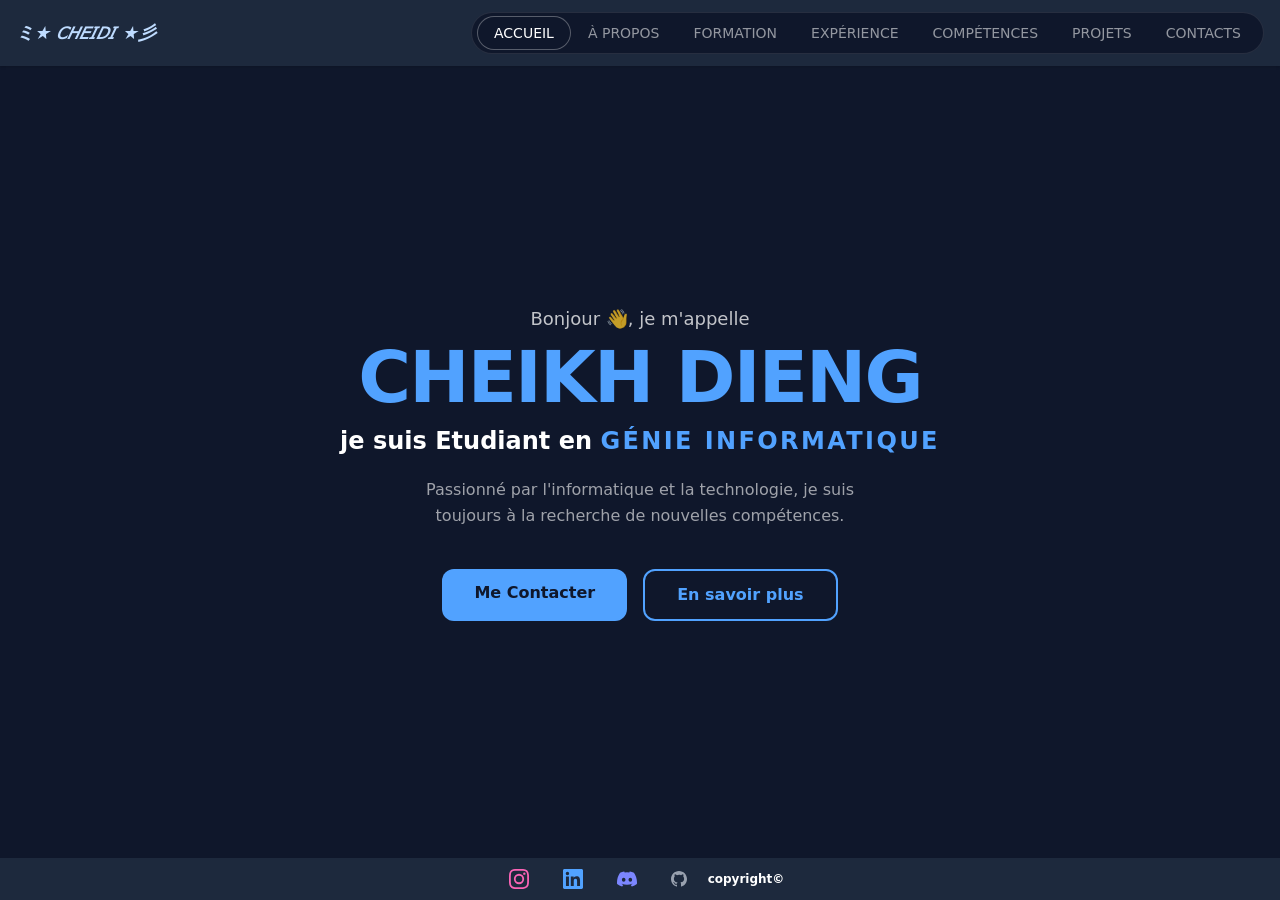
==== INDEX.HTML @ a144a3f9 "premier commit" ====
<!DOCTYPE html>
<html lang="fr">
<head>
    <meta charset="UTF-8">
    <meta name="viewport" content="width=device-width, initial-scale=1.0">
    <link href="./output.css" rel="stylesheet">
    <title>Portfolio de Cheikh</title>
</head>
<body class="bg-slate-900 min-h-screen flex flex-col">

    <!-- NAVBAR -->
    <div class="bg-slate-800 shadow flex items-center justify-between px-4 py-3 flex-wrap gap-3">
       <a c href="INDEX.HTML" class="italic font-semibold text-lg text-blue-200">ミ★ 𝘊𝘏𝘌𝘐𝘋𝘐 ★彡</a>

        <!-- Nav desktop -->
        <nav class="hidden md:flex items-center bg-slate-900 border border-white/10 rounded-full px-1.5 py-1 gap-0.5 flex-wrap">
            <a href="INDEX.HTML"         class="px-4 py-1.5 rounded-full text-sm font-medium text-white ring-1 ring-white/30 hover:bg-white/10 transition-all duration-200">ACCUEIL</a>
            <a href="./APROPOS.HTML"     class="px-4 py-1.5 rounded-full text-sm font-medium text-white/55 hover:bg-white/15 hover:text-white transition-all duration-200">À PROPOS</a>
            <a href="./PARCOUR.HTML"     class="px-4 py-1.5 rounded-full text-sm font-medium text-white/55 hover:bg-white/15 hover:text-white transition-all duration-200">FORMATION</a>
            <a href="./EXPERIENCE.HTML"  class="px-4 py-1.5 rounded-full text-sm font-medium text-white/55 hover:bg-white/15 hover:text-white transition-all duration-200">EXPÉRIENCE</a>
            <a href="./COMPETENCES.HTML" class="px-4 py-1.5 rounded-full text-sm font-medium text-white/55 hover:bg-white/15 hover:text-white transition-all duration-200">COMPÉTENCES</a>
            <a href="./PROJET.HTML"      class="px-4 py-1.5 rounded-full text-sm font-medium text-white/55 hover:bg-white/15 hover:text-white transition-all duration-200">PROJETS</a>
            <a href="./CONTACTS.HTML"    class="px-4 py-1.5 rounded-full text-sm font-medium text-white/55 hover:bg-white/15 hover:text-white transition-all duration-200">CONTACTS</a>
        </nav>

        <!-- Nav mobile : liens simples en colonne -->
        <nav class="flex md:hidden w-full flex-wrap gap-2 pt-1">
            <a href="INDEX.HTML"         class="px-3 py-1 rounded-full text-xs font-medium text-white bg-white/10 transition-all duration-200">ACCUEIL</a>
            <a href="./APROPOS.HTML"     class="px-3 py-1 rounded-full text-xs font-medium text-white/60 hover:text-white hover:bg-white/10 transition-all duration-200">À PROPOS</a>
            <a href="./PARCOUR.HTML"     class="px-3 py-1 rounded-full text-xs font-medium text-white/60 hover:text-white hover:bg-white/10 transition-all duration-200">FORMATION</a>
            <a href="./EXPERIENCE.HTML"  class="px-3 py-1 rounded-full text-xs font-medium text-white/60 hover:text-white hover:bg-white/10 transition-all duration-200">EXPÉRIENCE</a>
            <a href="./COMPETENCES.HTML" class="px-3 py-1 rounded-full text-xs font-medium text-white/60 hover:text-white hover:bg-white/10 transition-all duration-200">COMPÉTENCES</a>
            <a href="./PROJET.HTML"      class="px-3 py-1 rounded-full text-xs font-medium text-white/60 hover:text-white hover:bg-white/10 transition-all duration-200">PROJETS</a>
            <a href="./CONTACTS.HTML"    class="px-3 py-1 rounded-full text-xs font-medium text-white/60 hover:text-white hover:bg-white/10 transition-all duration-200">CONTACTS</a>
        </nav>
    </div>

    <!-- HERO -->
    <main class="flex-1 flex flex-col items-center justify-center text-center px-4 pb-20 pt-10">

        <p class="text-white/75 text-base md:text-lg mb-2">Bonjour 👋, je m'appelle</p>

        <h1 class="text-5xl sm:text-6xl md:text-7xl font-black tracking-tight leading-none mb-3">
            <span class="text-blue-400">CHEIKH DIENG</span>
        </h1>

        <h2 class="text-lg sm:text-xl md:text-2xl font-bold text-white mb-5">
            je suis Etudiant en <span class="text-blue-400 font-extrabold uppercase tracking-widest">Génie Informatique</span>
        </h2>

        <p class="text-white/60 text-sm sm:text-base leading-relaxed max-w-xs sm:max-w-md mb-10">
            Passionné par l'informatique et la technologie, je suis toujours à la recherche de nouvelles compétences.
        </p>

        <div class="flex flex-col sm:flex-row gap-3 sm:gap-4 w-full sm:w-auto">
            <a href="./CONTACTS.HTML" class="px-8 py-3 rounded-xl bg-blue-400 text-slate-900 font-semibold text-base hover:bg-blue-300 transition-colors duration-200 text-center">
                Me Contacter
            </a>
            <a href="./APROPOS.HTML" class="px-8 py-3 rounded-xl border-2 border-blue-400 text-blue-400 font-semibold text-base hover:bg-blue-400/10 transition-colors duration-200 text-center">
                En savoir plus
            </a>
        </div>

    </main>

    <!-- FOOTER -->
<footer class="bg-slate-800 flex flex-col items-center justify-center fixed bottom-0 w-full py-1 gap-1">

    <!-- Réseaux sociaux -->
    <div class="flex items-center gap-2">

        <!-- Instagram -->
        <a href="https://www.instagram.com/dieng_cheikh17/" target="_blank"
            class="flex items-center gap-2 hover:bg-pink-600/20 border border-transparent hover:border-pink-500/30 rounded-xl px-3 py-1.5 transition-all duration-200 group">
            <svg class="w-5 h-5 text-pink-400" fill="currentColor" viewBox="0 0 24 24">
                <path d="M12 2.163c3.204 0 3.584.012 4.85.07 3.252.148 4.771 1.691 4.919 4.919.058 1.265.069 1.645.069 4.849 0 3.205-.012 3.584-.069 4.849-.149 3.225-1.664 4.771-4.919 4.919-1.266.058-1.644.07-4.85.07-3.204 0-3.584-.012-4.849-.07-3.26-.149-4.771-1.699-4.919-4.92-.058-1.265-.07-1.644-.07-4.849 0-3.204.013-3.583.07-4.849.149-3.227 1.664-4.771 4.919-4.919 1.266-.057 1.645-.069 4.849-.069zM12 0C8.741 0 8.333.014 7.053.072 2.695.272.273 2.69.073 7.052.014 8.333 0 8.741 0 12c0 3.259.014 3.668.072 4.948.2 4.358 2.618 6.78 6.98 6.98C8.333 23.986 8.741 24 12 24c3.259 0 3.668-.014 4.948-.072 4.354-.2 6.782-2.618 6.979-6.98.059-1.28.073-1.689.073-4.948 0-3.259-.014-3.667-.072-4.947-.196-4.354-2.617-6.78-6.979-6.98C15.668.014 15.259 0 12 0zm0 5.838a6.162 6.162 0 100 12.324 6.162 6.162 0 000-12.324zM12 16a4 4 0 110-8 4 4 0 010 8zm6.406-11.845a1.44 1.44 0 100 2.881 1.44 1.44 0 000-2.881z"/>
            </svg>
            
        </a>

        <!-- LinkedIn -->
        <a href="https://www.linkedin.com/in/cheikh-dieng-46b4a1329/" target="_blank"
            class="flex items-center gap-2 hover:bg-blue-600/20 border border-transparent hover:border-blue-500/30 rounded-xl px-3 py-1.5 transition-all duration-200 group">
            <svg class="w-5 h-5 text-blue-400" fill="currentColor" viewBox="0 0 24 24">
                <path d="M20.447 20.452h-3.554v-5.569c0-1.328-.027-3.037-1.852-3.037-1.853 0-2.136 1.445-2.136 2.939v5.667H9.351V9h3.414v1.561h.046c.477-.9 1.637-1.85 3.37-1.85 3.601 0 4.267 2.37 4.267 5.455v6.286zM5.337 7.433a2.062 2.062 0 01-2.063-2.065 2.064 2.064 0 112.063 2.065zm1.782 13.019H3.555V9h3.564v11.452zM22.225 0H1.771C.792 0 0 .774 0 1.729v20.542C0 23.227.792 24 1.771 24h20.451C23.2 24 24 23.227 24 22.271V1.729C24 .774 23.2 0 22.222 0h.003z"/>
            </svg>
            
        </a>

        <!-- Discord -->
        <a href="https://discord.com/users/1020782266085027913" target="_blank"
            class="flex items-center gap-2 hover:bg-indigo-600/20 border border-transparent hover:border-indigo-500/30 rounded-xl px-3 py-1.5 transition-all duration-200 group">
            <svg class="w-5 h-5 text-indigo-400" fill="currentColor" viewBox="0 0 24 24">
                <path d="M20.317 4.37a19.791 19.791 0 00-4.885-1.515.074.074 0 00-.079.037c-.21.375-.444.864-.608 1.25a18.27 18.27 0 00-5.487 0 12.64 12.64 0 00-.617-1.25.077.077 0 00-.079-.037A19.736 19.736 0 003.677 4.37a.07.07 0 00-.032.027C.533 9.046-.32 13.58.099 18.057a.082.082 0 00.031.057 19.9 19.9 0 005.993 3.03.078.078 0 00.084-.028 14.09 14.09 0 001.226-1.994.076.076 0 00-.041-.106 13.107 13.107 0 01-1.872-.892.077.077 0 01-.008-.128 10.2 10.2 0 00.372-.292.074.074 0 01.077-.01c3.928 1.793 8.18 1.793 12.062 0a.074.074 0 01.078.01c.12.098.246.198.373.292a.077.077 0 01-.006.127 12.299 12.299 0 01-1.873.892.077.077 0 00-.041.107c.36.698.772 1.362 1.225 1.993a.076.076 0 00.084.028 19.839 19.839 0 006.002-3.03.077.077 0 00.032-.054c.5-5.177-.838-9.674-3.549-13.66a.061.061 0 00-.031-.03zM8.02 15.33c-1.183 0-2.157-1.085-2.157-2.419 0-1.333.956-2.419 2.157-2.419 1.21 0 2.176 1.096 2.157 2.42 0 1.333-.956 2.418-2.157 2.418zm7.975 0c-1.183 0-2.157-1.085-2.157-2.419 0-1.333.955-2.419 2.157-2.419 1.21 0 2.176 1.096 2.157 2.42 0 1.333-.946 2.418-2.157 2.418z"/>
            </svg>
           
        </a>
      
        <a href="https://github.com/CHEIDI1" target="_blank"
           class="flex items-center gap-2 hover:bg-gray-600/20 border border-transparent hover:border-gray-500/30 rounded-xl px-3 py-1.5 transition-all duration-200 group">
        <svg class="w-4 h-4 text-gray-400 shrink-0" fill="currentColor" viewBox="0 0 24 24">
        <path d="M12 0C5.374 0 0 5.373 0 12c0 5.302 3.438 9.8 8.207 11.387.599.111.793-.261.793-.577v-2.234c-3.338.726-4.033-1.416-4.033-1.416-.546-1.387-1.333-1.756-1.333-1.756-1.089-.745.083-.729.083-.729 1.205.084 1.839 1.237 1.839 1.237 1.07 1.834 2.807 1.304 3.492.997.107-.775.418-1.305.762-1.604-2.665-.305-5.467-1.334-5.467-5.931 0-1.311.469-2.381 1.236-3.221-.124-.303-.535-1.524.117-3.176 0 0 1.008-.322 3.301 1.23A11.509 11.509 0 0112 5.803c1.02.005 2.047.138 3.006.404 2.291-1.552 3.297-1.23 3.297-1.23.653 1.653.242 2.874.118 3.176.77.84 1.235 1.911 1.235 3.221 0 4.609-2.807 5.624-5.479 5.921.43.372.823 1.102.823 2.222v3.293c0 .319.192.694.801.576C20.566 21.797 24 17.3 24 12c0-6.627-5.373-12-12-12z"/>
        </svg>
       </a>
    <span class="text-xs font-semibold text-white">copyright©</span>
 </div>
</footer>
</body>
</html>
---- output.css ----
/*! tailwindcss v4.2.1 | MIT License | https://tailwindcss.com */
@layer properties;
@layer theme, base, components, utilities;
@layer theme {
  :root, :host {
    --font-sans: ui-sans-serif, system-ui, sans-serif, "Apple Color Emoji",
      "Segoe UI Emoji", "Segoe UI Symbol", "Noto Color Emoji";
    --font-mono: ui-monospace, SFMono-Regular, Menlo, Monaco, Consolas, "Liberation Mono",
      "Courier New", monospace;
    --color-emerald-300: oklch(84.5% 0.143 164.978);
    --color-emerald-400: oklch(76.5% 0.177 163.223);
    --color-blue-200: oklch(88.2% 0.059 254.128);
    --color-blue-300: oklch(80.9% 0.105 251.813);
    --color-blue-400: oklch(70.7% 0.165 254.624);
    --color-blue-500: oklch(62.3% 0.214 259.815);
    --color-blue-600: oklch(54.6% 0.245 262.881);
    --color-indigo-400: oklch(67.3% 0.182 276.935);
    --color-indigo-500: oklch(58.5% 0.233 277.117);
    --color-indigo-600: oklch(51.1% 0.262 276.966);
    --color-pink-400: oklch(71.8% 0.202 349.761);
    --color-pink-500: oklch(65.6% 0.241 354.308);
    --color-pink-600: oklch(59.2% 0.249 0.584);
    --color-slate-800: oklch(27.9% 0.041 260.031);
    --color-slate-900: oklch(20.8% 0.042 265.755);
    --color-gray-400: oklch(70.7% 0.022 261.325);
    --color-gray-500: oklch(55.1% 0.027 264.364);
    --color-gray-600: oklch(44.6% 0.03 256.802);
    --color-white: #fff;
    --spacing: 0.25rem;
    --container-xs: 20rem;
    --container-md: 28rem;
    --container-5xl: 64rem;
    --text-xs: 0.75rem;
    --text-xs--line-height: calc(1 / 0.75);
    --text-sm: 0.875rem;
    --text-sm--line-height: calc(1.25 / 0.875);
    --text-base: 1rem;
    --text-base--line-height: calc(1.5 / 1);
    --text-lg: 1.125rem;
    --text-lg--line-height: calc(1.75 / 1.125);
    --text-xl: 1.25rem;
    --text-xl--line-height: calc(1.75 / 1.25);
    --text-2xl: 1.5rem;
    --text-2xl--line-height: calc(2 / 1.5);
    --text-3xl: 1.875rem;
    --text-3xl--line-height: calc(2.25 / 1.875);
    --text-4xl: 2.25rem;
    --text-4xl--line-height: calc(2.5 / 2.25);
    --text-5xl: 3rem;
    --text-5xl--line-height: 1;
    --text-6xl: 3.75rem;
    --text-6xl--line-height: 1;
    --text-7xl: 4.5rem;
    --text-7xl--line-height: 1;
    --font-weight-medium: 500;
    --font-weight-semibold: 600;
    --font-weight-bold: 700;
    --font-weight-extrabold: 800;
    --font-weight-black: 900;
    --tracking-tight: -0.025em;
    --tracking-widest: 0.1em;
    --leading-relaxed: 1.625;
    --radius-xl: 0.75rem;
    --radius-2xl: 1rem;
    --default-transition-duration: 150ms;
    --default-transition-timing-function: cubic-bezier(0.4, 0, 0.2, 1);
    --default-font-family: var(--font-sans);
    --default-mono-font-family: var(--font-mono);
  }
}
@layer base {
  *, ::after, ::before, ::backdrop, ::file-selector-button {
    box-sizing: border-box;
    margin: 0;
    padding: 0;
    border: 0 solid;
  }
  html, :host {
    line-height: 1.5;
    -webkit-text-size-adjust: 100%;
    tab-size: 4;
    font-family: var(--default-font-family, ui-sans-serif, system-ui, sans-serif, "Apple Color Emoji", "Segoe UI Emoji", "Segoe UI Symbol", "Noto Color Emoji");
    font-feature-settings: var(--default-font-feature-settings, normal);
    font-variation-settings: var(--default-font-variation-settings, normal);
    -webkit-tap-highlight-color: transparent;
  }
  hr {
    height: 0;
    color: inherit;
    border-top-width: 1px;
  }
  abbr:where([title]) {
    -webkit-text-decoration: underline dotted;
    text-decoration: underline dotted;
  }
  h1, h2, h3, h4, h5, h6 {
    font-size: inherit;
    font-weight: inherit;
  }
  a {
    color: inherit;
    -webkit-text-decoration: inherit;
    text-decoration: inherit;
  }
  b, strong {
    font-weight: bolder;
  }
  code, kbd, samp, pre {
    font-family: var(--default-mono-font-family, ui-monospace, SFMono-Regular, Menlo, Monaco, Consolas, "Liberation Mono", "Courier New", monospace);
    font-feature-settings: var(--default-mono-font-feature-settings, normal);
    font-variation-settings: var(--default-mono-font-variation-settings, normal);
    font-size: 1em;
  }
  small {
    font-size: 80%;
  }
  sub, sup {
    font-size: 75%;
    line-height: 0;
    position: relative;
    vertical-align: baseline;
  }
  sub {
    bottom: -0.25em;
  }
  sup {
    top: -0.5em;
  }
  table {
    text-indent: 0;
    border-color: inherit;
    border-collapse: collapse;
  }
  :-moz-focusring {
    outline: auto;
  }
  progress {
    vertical-align: baseline;
  }
  summary {
    display: list-item;
  }
  ol, ul, menu {
    list-style: none;
  }
  img, svg, video, canvas, audio, iframe, embed, object {
    display: block;
    vertical-align: middle;
  }
  img, video {
    max-width: 100%;
    height: auto;
  }
  button, input, select, optgroup, textarea, ::file-selector-button {
    font: inherit;
    font-feature-settings: inherit;
    font-variation-settings: inherit;
    letter-spacing: inherit;
    color: inherit;
    border-radius: 0;
    background-color: transparent;
    opacity: 1;
  }
  :where(select:is([multiple], [size])) optgroup {
    font-weight: bolder;
  }
  :where(select:is([multiple], [size])) optgroup option {
    padding-inline-start: 20px;
  }
  ::file-selector-button {
    margin-inline-end: 4px;
  }
  ::placeholder {
    opacity: 1;
  }
  @supports (not (-webkit-appearance: -apple-pay-button))  or (contain-intrinsic-size: 1px) {
    ::placeholder {
      color: currentcolor;
      @supports (color: color-mix(in lab, red, red)) {
        color: color-mix(in oklab, currentcolor 50%, transparent);
      }
    }
  }
  textarea {
    resize: vertical;
  }
  ::-webkit-search-decoration {
    -webkit-appearance: none;
  }
  ::-webkit-date-and-time-value {
    min-height: 1lh;
    text-align: inherit;
  }
  ::-webkit-datetime-edit {
    display: inline-flex;
  }
  ::-webkit-datetime-edit-fields-wrapper {
    padding: 0;
  }
  ::-webkit-datetime-edit, ::-webkit-datetime-edit-year-field, ::-webkit-datetime-edit-month-field, ::-webkit-datetime-edit-day-field, ::-webkit-datetime-edit-hour-field, ::-webkit-datetime-edit-minute-field, ::-webkit-datetime-edit-second-field, ::-webkit-datetime-edit-millisecond-field, ::-webkit-datetime-edit-meridiem-field {
    padding-block: 0;
  }
  ::-webkit-calendar-picker-indicator {
    line-height: 1;
  }
  :-moz-ui-invalid {
    box-shadow: none;
  }
  button, input:where([type="button"], [type="reset"], [type="submit"]), ::file-selector-button {
    appearance: button;
  }
  ::-webkit-inner-spin-button, ::-webkit-outer-spin-button {
    height: auto;
  }
  [hidden]:where(:not([hidden="until-found"])) {
    display: none !important;
  }
}
@layer utilities {
  .fixed {
    position: fixed;
  }
  .bottom-0 {
    bottom: calc(var(--spacing) * 0);
  }
  .mt-6 {
    margin-top: calc(var(--spacing) * 6);
  }
  .mb-0\.5 {
    margin-bottom: calc(var(--spacing) * 0.5);
  }
  .mb-1 {
    margin-bottom: calc(var(--spacing) * 1);
  }
  .mb-2 {
    margin-bottom: calc(var(--spacing) * 2);
  }
  .mb-3 {
    margin-bottom: calc(var(--spacing) * 3);
  }
  .mb-5 {
    margin-bottom: calc(var(--spacing) * 5);
  }
  .mb-10 {
    margin-bottom: calc(var(--spacing) * 10);
  }
  .ml-auto {
    margin-left: auto;
  }
  .block {
    display: block;
  }
  .flex {
    display: flex;
  }
  .grid {
    display: grid;
  }
  .hidden {
    display: none;
  }
  .h-4 {
    height: calc(var(--spacing) * 4);
  }
  .h-5 {
    height: calc(var(--spacing) * 5);
  }
  .min-h-screen {
    min-height: 100vh;
  }
  .w-4 {
    width: calc(var(--spacing) * 4);
  }
  .w-5 {
    width: calc(var(--spacing) * 5);
  }
  .w-full {
    width: 100%;
  }
  .max-w-5xl {
    max-width: var(--container-5xl);
  }
  .max-w-xs {
    max-width: var(--container-xs);
  }
  .min-w-0 {
    min-width: calc(var(--spacing) * 0);
  }
  .flex-1 {
    flex: 1;
  }
  .shrink-0 {
    flex-shrink: 0;
  }
  .resize-none {
    resize: none;
  }
  .grid-cols-1 {
    grid-template-columns: repeat(1, minmax(0, 1fr));
  }
  .flex-col {
    flex-direction: column;
  }
  .flex-wrap {
    flex-wrap: wrap;
  }
  .items-center {
    align-items: center;
  }
  .justify-between {
    justify-content: space-between;
  }
  .justify-center {
    justify-content: center;
  }
  .gap-0\.5 {
    gap: calc(var(--spacing) * 0.5);
  }
  .gap-1 {
    gap: calc(var(--spacing) * 1);
  }
  .gap-1\.5 {
    gap: calc(var(--spacing) * 1.5);
  }
  .gap-2 {
    gap: calc(var(--spacing) * 2);
  }
  .gap-3 {
    gap: calc(var(--spacing) * 3);
  }
  .gap-4 {
    gap: calc(var(--spacing) * 4);
  }
  .gap-5 {
    gap: calc(var(--spacing) * 5);
  }
  .gap-6 {
    gap: calc(var(--spacing) * 6);
  }
  .gap-8 {
    gap: calc(var(--spacing) * 8);
  }
  .truncate {
    overflow: hidden;
    text-overflow: ellipsis;
    white-space: nowrap;
  }
  .rounded-2xl {
    border-radius: var(--radius-2xl);
  }
  .rounded-full {
    border-radius: calc(infinity * 1px);
  }
  .rounded-xl {
    border-radius: var(--radius-xl);
  }
  .border {
    border-style: var(--tw-border-style);
    border-width: 1px;
  }
  .border-2 {
    border-style: var(--tw-border-style);
    border-width: 2px;
  }
  .border-blue-400 {
    border-color: var(--color-blue-400);
  }
  .border-transparent {
    border-color: transparent;
  }
  .border-white\/10 {
    border-color: color-mix(in srgb, #fff 10%, transparent);
    @supports (color: color-mix(in lab, red, red)) {
      border-color: color-mix(in oklab, var(--color-white) 10%, transparent);
    }
  }
  .bg-blue-400 {
    background-color: var(--color-blue-400);
  }
  .bg-slate-800 {
    background-color: var(--color-slate-800);
  }
  .bg-slate-900 {
    background-color: var(--color-slate-900);
  }
  .bg-white\/10 {
    background-color: color-mix(in srgb, #fff 10%, transparent);
    @supports (color: color-mix(in lab, red, red)) {
      background-color: color-mix(in oklab, var(--color-white) 10%, transparent);
    }
  }
  .p-5 {
    padding: calc(var(--spacing) * 5);
  }
  .p-6 {
    padding: calc(var(--spacing) * 6);
  }
  .px-1\.5 {
    padding-inline: calc(var(--spacing) * 1.5);
  }
  .px-2 {
    padding-inline: calc(var(--spacing) * 2);
  }
  .px-3 {
    padding-inline: calc(var(--spacing) * 3);
  }
  .px-4 {
    padding-inline: calc(var(--spacing) * 4);
  }
  .px-5 {
    padding-inline: calc(var(--spacing) * 5);
  }
  .px-8 {
    padding-inline: calc(var(--spacing) * 8);
  }
  .py-1 {
    padding-block: calc(var(--spacing) * 1);
  }
  .py-1\.5 {
    padding-block: calc(var(--spacing) * 1.5);
  }
  .py-3 {
    padding-block: calc(var(--spacing) * 3);
  }
  .py-4 {
    padding-block: calc(var(--spacing) * 4);
  }
  .py-10 {
    padding-block: calc(var(--spacing) * 10);
  }
  .pt-1 {
    padding-top: calc(var(--spacing) * 1);
  }
  .pt-10 {
    padding-top: calc(var(--spacing) * 10);
  }
  .pb-12 {
    padding-bottom: calc(var(--spacing) * 12);
  }
  .pb-20 {
    padding-bottom: calc(var(--spacing) * 20);
  }
  .text-center {
    text-align: center;
  }
  .text-2xl {
    font-size: var(--text-2xl);
    line-height: var(--tw-leading, var(--text-2xl--line-height));
  }
  .text-3xl {
    font-size: var(--text-3xl);
    line-height: var(--tw-leading, var(--text-3xl--line-height));
  }
  .text-5xl {
    font-size: var(--text-5xl);
    line-height: var(--tw-leading, var(--text-5xl--line-height));
  }
  .text-base {
    font-size: var(--text-base);
    line-height: var(--tw-leading, var(--text-base--line-height));
  }
  .text-lg {
    font-size: var(--text-lg);
    line-height: var(--tw-leading, var(--text-lg--line-height));
  }
  .text-sm {
    font-size: var(--text-sm);
    line-height: var(--tw-leading, var(--text-sm--line-height));
  }
  .text-xl {
    font-size: var(--text-xl);
    line-height: var(--tw-leading, var(--text-xl--line-height));
  }
  .text-xs {
    font-size: var(--text-xs);
    line-height: var(--tw-leading, var(--text-xs--line-height));
  }
  .leading-none {
    --tw-leading: 1;
    line-height: 1;
  }
  .leading-relaxed {
    --tw-leading: var(--leading-relaxed);
    line-height: var(--leading-relaxed);
  }
  .font-black {
    --tw-font-weight: var(--font-weight-black);
    font-weight: var(--font-weight-black);
  }
  .font-bold {
    --tw-font-weight: var(--font-weight-bold);
    font-weight: var(--font-weight-bold);
  }
  .font-extrabold {
    --tw-font-weight: var(--font-weight-extrabold);
    font-weight: var(--font-weight-extrabold);
  }
  .font-medium {
    --tw-font-weight: var(--font-weight-medium);
    font-weight: var(--font-weight-medium);
  }
  .font-semibold {
    --tw-font-weight: var(--font-weight-semibold);
    font-weight: var(--font-weight-semibold);
  }
  .tracking-tight {
    --tw-tracking: var(--tracking-tight);
    letter-spacing: var(--tracking-tight);
  }
  .tracking-widest {
    --tw-tracking: var(--tracking-widest);
    letter-spacing: var(--tracking-widest);
  }
  .text-blue-200 {
    color: var(--color-blue-200);
  }
  .text-blue-400 {
    color: var(--color-blue-400);
  }
  .text-gray-400 {
    color: var(--color-gray-400);
  }
  .text-indigo-400 {
    color: var(--color-indigo-400);
  }
  .text-pink-400 {
    color: var(--color-pink-400);
  }
  .text-slate-900 {
    color: var(--color-slate-900);
  }
  .text-white {
    color: var(--color-white);
  }
  .text-white\/30 {
    color: color-mix(in srgb, #fff 30%, transparent);
    @supports (color: color-mix(in lab, red, red)) {
      color: color-mix(in oklab, var(--color-white) 30%, transparent);
    }
  }
  .text-white\/40 {
    color: color-mix(in srgb, #fff 40%, transparent);
    @supports (color: color-mix(in lab, red, red)) {
      color: color-mix(in oklab, var(--color-white) 40%, transparent);
    }
  }
  .text-white\/50 {
    color: color-mix(in srgb, #fff 50%, transparent);
    @supports (color: color-mix(in lab, red, red)) {
      color: color-mix(in oklab, var(--color-white) 50%, transparent);
    }
  }
  .text-white\/55 {
    color: color-mix(in srgb, #fff 55%, transparent);
    @supports (color: color-mix(in lab, red, red)) {
      color: color-mix(in oklab, var(--color-white) 55%, transparent);
    }
  }
  .text-white\/60 {
    color: color-mix(in srgb, #fff 60%, transparent);
    @supports (color: color-mix(in lab, red, red)) {
      color: color-mix(in oklab, var(--color-white) 60%, transparent);
    }
  }
  .text-white\/70 {
    color: color-mix(in srgb, #fff 70%, transparent);
    @supports (color: color-mix(in lab, red, red)) {
      color: color-mix(in oklab, var(--color-white) 70%, transparent);
    }
  }
  .text-white\/75 {
    color: color-mix(in srgb, #fff 75%, transparent);
    @supports (color: color-mix(in lab, red, red)) {
      color: color-mix(in oklab, var(--color-white) 75%, transparent);
    }
  }
  .uppercase {
    text-transform: uppercase;
  }
  .italic {
    font-style: italic;
  }
  .placeholder-white\/25 {
    &::placeholder {
      color: color-mix(in srgb, #fff 25%, transparent);
      @supports (color: color-mix(in lab, red, red)) {
        color: color-mix(in oklab, var(--color-white) 25%, transparent);
      }
    }
  }
  .shadow {
    --tw-shadow: 0 1px 3px 0 var(--tw-shadow-color, rgb(0 0 0 / 0.1)), 0 1px 2px -1px var(--tw-shadow-color, rgb(0 0 0 / 0.1));
    box-shadow: var(--tw-inset-shadow), var(--tw-inset-ring-shadow), var(--tw-ring-offset-shadow), var(--tw-ring-shadow), var(--tw-shadow);
  }
  .ring-1 {
    --tw-ring-shadow: var(--tw-ring-inset,) 0 0 0 calc(1px + var(--tw-ring-offset-width)) var(--tw-ring-color, currentcolor);
    box-shadow: var(--tw-inset-shadow), var(--tw-inset-ring-shadow), var(--tw-ring-offset-shadow), var(--tw-ring-shadow), var(--tw-shadow);
  }
  .ring-white\/30 {
    --tw-ring-color: color-mix(in srgb, #fff 30%, transparent);
    @supports (color: color-mix(in lab, red, red)) {
      --tw-ring-color: color-mix(in oklab, var(--color-white) 30%, transparent);
    }
  }
  .transition-all {
    transition-property: all;
    transition-timing-function: var(--tw-ease, var(--default-transition-timing-function));
    transition-duration: var(--tw-duration, var(--default-transition-duration));
  }
  .transition-colors {
    transition-property: color, background-color, border-color, outline-color, text-decoration-color, fill, stroke, --tw-gradient-from, --tw-gradient-via, --tw-gradient-to;
    transition-timing-function: var(--tw-ease, var(--default-transition-timing-function));
    transition-duration: var(--tw-duration, var(--default-transition-duration));
  }
  .duration-200 {
    --tw-duration: 200ms;
    transition-duration: 200ms;
  }
  .group-hover\:text-blue-400 {
    &:is(:where(.group):hover *) {
      @media (hover: hover) {
        color: var(--color-blue-400);
      }
    }
  }
  .group-hover\:text-gray-400 {
    &:is(:where(.group):hover *) {
      @media (hover: hover) {
        color: var(--color-gray-400);
      }
    }
  }
  .group-hover\:text-indigo-400 {
    &:is(:where(.group):hover *) {
      @media (hover: hover) {
        color: var(--color-indigo-400);
      }
    }
  }
  .group-hover\:text-pink-400 {
    &:is(:where(.group):hover *) {
      @media (hover: hover) {
        color: var(--color-pink-400);
      }
    }
  }
  .hover\:border-blue-500\/30 {
    &:hover {
      @media (hover: hover) {
        border-color: color-mix(in srgb, oklch(62.3% 0.214 259.815) 30%, transparent);
        @supports (color: color-mix(in lab, red, red)) {
          border-color: color-mix(in oklab, var(--color-blue-500) 30%, transparent);
        }
      }
    }
  }
  .hover\:border-gray-500\/30 {
    &:hover {
      @media (hover: hover) {
        border-color: color-mix(in srgb, oklch(55.1% 0.027 264.364) 30%, transparent);
        @supports (color: color-mix(in lab, red, red)) {
          border-color: color-mix(in oklab, var(--color-gray-500) 30%, transparent);
        }
      }
    }
  }
  .hover\:border-indigo-500\/30 {
    &:hover {
      @media (hover: hover) {
        border-color: color-mix(in srgb, oklch(58.5% 0.233 277.117) 30%, transparent);
        @supports (color: color-mix(in lab, red, red)) {
          border-color: color-mix(in oklab, var(--color-indigo-500) 30%, transparent);
        }
      }
    }
  }
  .hover\:border-pink-500\/30 {
    &:hover {
      @media (hover: hover) {
        border-color: color-mix(in srgb, oklch(65.6% 0.241 354.308) 30%, transparent);
        @supports (color: color-mix(in lab, red, red)) {
          border-color: color-mix(in oklab, var(--color-pink-500) 30%, transparent);
        }
      }
    }
  }
  .hover\:bg-blue-300 {
    &:hover {
      @media (hover: hover) {
        background-color: var(--color-blue-300);
      }
    }
  }
  .hover\:bg-blue-400\/10 {
    &:hover {
      @media (hover: hover) {
        background-color: color-mix(in srgb, oklch(70.7% 0.165 254.624) 10%, transparent);
        @supports (color: color-mix(in lab, red, red)) {
          background-color: color-mix(in oklab, var(--color-blue-400) 10%, transparent);
        }
      }
    }
  }
  .hover\:bg-blue-600\/20 {
    &:hover {
      @media (hover: hover) {
        background-color: color-mix(in srgb, oklch(54.6% 0.245 262.881) 20%, transparent);
        @supports (color: color-mix(in lab, red, red)) {
          background-color: color-mix(in oklab, var(--color-blue-600) 20%, transparent);
        }
      }
    }
  }
  .hover\:bg-gray-600\/20 {
    &:hover {
      @media (hover: hover) {
        background-color: color-mix(in srgb, oklch(44.6% 0.03 256.802) 20%, transparent);
        @supports (color: color-mix(in lab, red, red)) {
          background-color: color-mix(in oklab, var(--color-gray-600) 20%, transparent);
        }
      }
    }
  }
  .hover\:bg-indigo-600\/20 {
    &:hover {
      @media (hover: hover) {
        background-color: color-mix(in srgb, oklch(51.1% 0.262 276.966) 20%, transparent);
        @supports (color: color-mix(in lab, red, red)) {
          background-color: color-mix(in oklab, var(--color-indigo-600) 20%, transparent);
        }
      }
    }
  }
  .hover\:bg-pink-600\/20 {
    &:hover {
      @media (hover: hover) {
        background-color: color-mix(in srgb, oklch(59.2% 0.249 0.584) 20%, transparent);
        @supports (color: color-mix(in lab, red, red)) {
          background-color: color-mix(in oklab, var(--color-pink-600) 20%, transparent);
        }
      }
    }
  }
  .hover\:bg-white\/10 {
    &:hover {
      @media (hover: hover) {
        background-color: color-mix(in srgb, #fff 10%, transparent);
        @supports (color: color-mix(in lab, red, red)) {
          background-color: color-mix(in oklab, var(--color-white) 10%, transparent);
        }
      }
    }
  }
  .hover\:bg-white\/15 {
    &:hover {
      @media (hover: hover) {
        background-color: color-mix(in srgb, #fff 15%, transparent);
        @supports (color: color-mix(in lab, red, red)) {
          background-color: color-mix(in oklab, var(--color-white) 15%, transparent);
        }
      }
    }
  }
  .hover\:text-blue-400 {
    &:hover {
      @media (hover: hover) {
        color: var(--color-blue-400);
      }
    }
  }
  .hover\:text-white {
    &:hover {
      @media (hover: hover) {
        color: var(--color-white);
      }
    }
  }
  .focus\:border-blue-400 {
    &:focus {
      border-color: var(--color-blue-400);
    }
  }
  .focus\:outline-none {
    &:focus {
      --tw-outline-style: none;
      outline-style: none;
    }
  }
  .sm\:w-auto {
    @media (width >= 40rem) {
      width: auto;
    }
  }
  .sm\:max-w-md {
    @media (width >= 40rem) {
      max-width: var(--container-md);
    }
  }
  .sm\:grid-cols-2 {
    @media (width >= 40rem) {
      grid-template-columns: repeat(2, minmax(0, 1fr));
    }
  }
  .sm\:flex-row {
    @media (width >= 40rem) {
      flex-direction: row;
    }
  }
  .sm\:gap-4 {
    @media (width >= 40rem) {
      gap: calc(var(--spacing) * 4);
    }
  }
  .sm\:p-8 {
    @media (width >= 40rem) {
      padding: calc(var(--spacing) * 8);
    }
  }
  .sm\:text-4xl {
    @media (width >= 40rem) {
      font-size: var(--text-4xl);
      line-height: var(--tw-leading, var(--text-4xl--line-height));
    }
  }
  .sm\:text-6xl {
    @media (width >= 40rem) {
      font-size: var(--text-6xl);
      line-height: var(--tw-leading, var(--text-6xl--line-height));
    }
  }
  .sm\:text-base {
    @media (width >= 40rem) {
      font-size: var(--text-base);
      line-height: var(--tw-leading, var(--text-base--line-height));
    }
  }
  .sm\:text-xl {
    @media (width >= 40rem) {
      font-size: var(--text-xl);
      line-height: var(--tw-leading, var(--text-xl--line-height));
    }
  }
  .md\:flex {
    @media (width >= 48rem) {
      display: flex;
    }
  }
  .md\:hidden {
    @media (width >= 48rem) {
      display: none;
    }
  }
  .md\:text-2xl {
    @media (width >= 48rem) {
      font-size: var(--text-2xl);
      line-height: var(--tw-leading, var(--text-2xl--line-height));
    }
  }
  .md\:text-5xl {
    @media (width >= 48rem) {
      font-size: var(--text-5xl);
      line-height: var(--tw-leading, var(--text-5xl--line-height));
    }
  }
  .md\:text-7xl {
    @media (width >= 48rem) {
      font-size: var(--text-7xl);
      line-height: var(--tw-leading, var(--text-7xl--line-height));
    }
  }
  .md\:text-lg {
    @media (width >= 48rem) {
      font-size: var(--text-lg);
      line-height: var(--tw-leading, var(--text-lg--line-height));
    }
  }
  .lg\:grid-cols-1 {
    @media (width >= 64rem) {
      grid-template-columns: repeat(1, minmax(0, 1fr));
    }
  }
  .lg\:grid-cols-2 {
    @media (width >= 64rem) {
      grid-template-columns: repeat(2, minmax(0, 1fr));
    }
  }
}
@property --tw-border-style {
  syntax: "*";
  inherits: false;
  initial-value: solid;
}
@property --tw-leading {
  syntax: "*";
  inherits: false;
}
@property --tw-font-weight {
  syntax: "*";
  inherits: false;
}
@property --tw-tracking {
  syntax: "*";
  inherits: false;
}
@property --tw-shadow {
  syntax: "*";
  inherits: false;
  initial-value: 0 0 #0000;
}
@property --tw-shadow-color {
  syntax: "*";
  inherits: false;
}
@property --tw-shadow-alpha {
  syntax: "<percentage>";
  inherits: false;
  initial-value: 100%;
}
@property --tw-inset-shadow {
  syntax: "*";
  inherits: false;
  initial-value: 0 0 #0000;
}
@property --tw-inset-shadow-color {
  syntax: "*";
  inherits: false;
}
@property --tw-inset-shadow-alpha {
  syntax: "<percentage>";
  inherits: false;
  initial-value: 100%;
}
@property --tw-ring-color {
  syntax: "*";
  inherits: false;
}
@property --tw-ring-shadow {
  syntax: "*";
  inherits: false;
  initial-value: 0 0 #0000;
}
@property --tw-inset-ring-color {
  syntax: "*";
  inherits: false;
}
@property --tw-inset-ring-shadow {
  syntax: "*";
  inherits: false;
  initial-value: 0 0 #0000;
}
@property --tw-ring-inset {
  syntax: "*";
  inherits: false;
}
@property --tw-ring-offset-width {
  syntax: "<length>";
  inherits: false;
  initial-value: 0px;
}
@property --tw-ring-offset-color {
  syntax: "*";
  inherits: false;
  initial-value: #fff;
}
@property --tw-ring-offset-shadow {
  syntax: "*";
  inherits: false;
  initial-value: 0 0 #0000;
}
@property --tw-duration {
  syntax: "*";
  inherits: false;
}
@layer properties {
  @supports ((-webkit-hyphens: none) and (not (margin-trim: inline))) or ((-moz-orient: inline) and (not (color:rgb(from red r g b)))) {
    *, ::before, ::after, ::backdrop {
      --tw-border-style: solid;
      --tw-leading: initial;
      --tw-font-weight: initial;
      --tw-tracking: initial;
      --tw-shadow: 0 0 #0000;
      --tw-shadow-color: initial;
      --tw-shadow-alpha: 100%;
      --tw-inset-shadow: 0 0 #0000;
      --tw-inset-shadow-color: initial;
      --tw-inset-shadow-alpha: 100%;
      --tw-ring-color: initial;
      --tw-ring-shadow: 0 0 #0000;
      --tw-inset-ring-color: initial;
      --tw-inset-ring-shadow: 0 0 #0000;
      --tw-ring-inset: initial;
      --tw-ring-offset-width: 0px;
      --tw-ring-offset-color: #fff;
      --tw-ring-offset-shadow: 0 0 #0000;
      --tw-duration: initial;
    }
  }
}
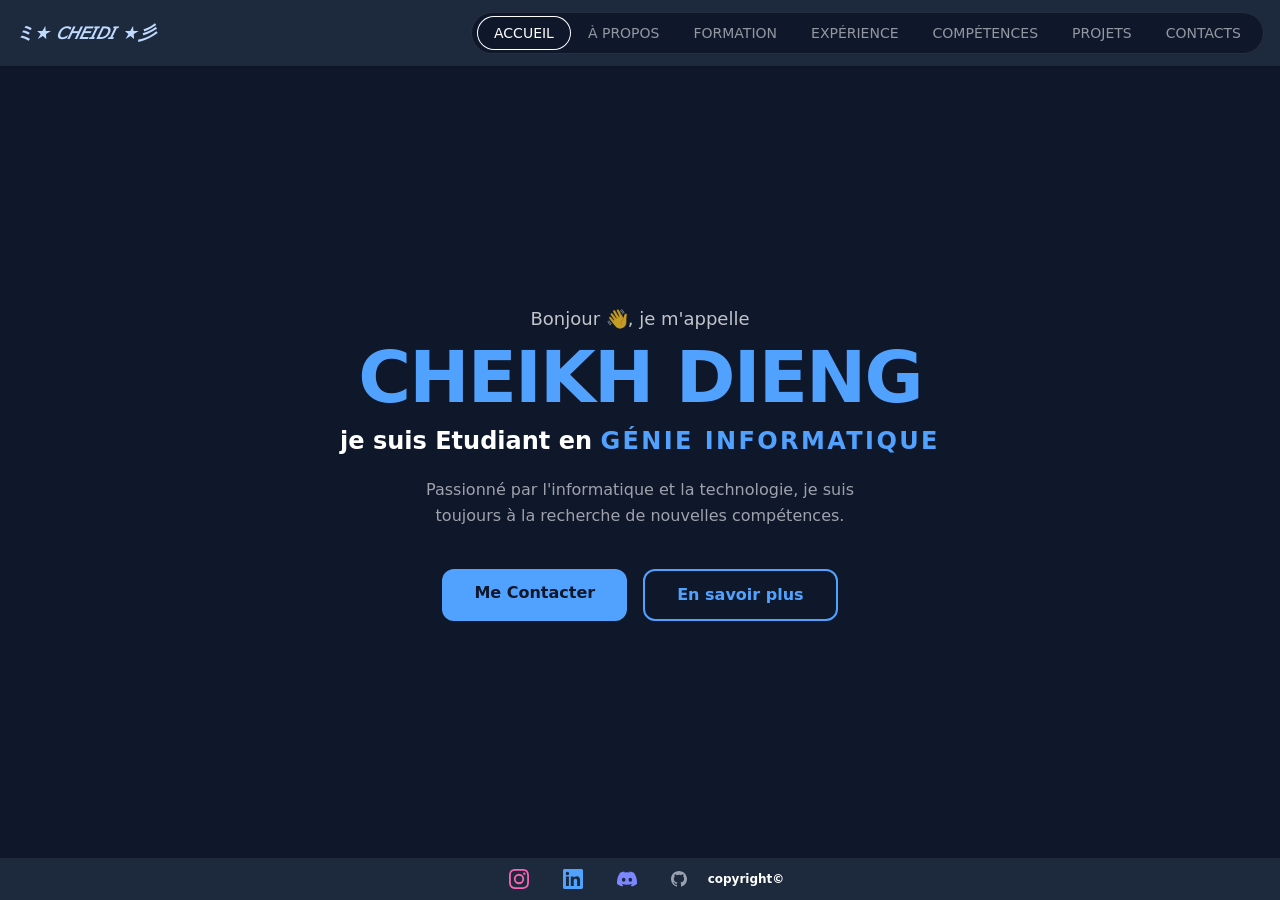
==== commit 4317062d: "mise à jour toutes les pages" ====
--- a/INDEX.HTML
+++ b/INDEX.HTML
@@ -8,32 +8,41 @@
 </head>
 <body class="bg-slate-900 min-h-screen flex flex-col">
 
-    <!-- NAVBAR -->
-    <div class="bg-slate-800 shadow flex items-center justify-between px-4 py-3 flex-wrap gap-3">
-       <a c href="INDEX.HTML" class="italic font-semibold text-lg text-blue-200">ミ★ 𝘊𝘏𝘌𝘐𝘋𝘐 ★彡</a>
+      <!-- NAVBAR -->
+<div class="bg-slate-800 shadow px-4 py-3">
+    <div class="flex items-center justify-between">
+        <a href="INDEX.HTML" class="italic font-semibold text-lg text-blue-200">ミ★ 𝘊𝘏𝘌𝘐𝘋𝘐 ★彡</a>
 
-        <!-- Nav desktop -->
-        <nav class="hidden md:flex items-center bg-slate-900 border border-white/10 rounded-full px-1.5 py-1 gap-0.5 flex-wrap">
-            <a href="INDEX.HTML"         class="px-4 py-1.5 rounded-full text-sm font-medium text-white ring-1 ring-white/30 hover:bg-white/10 transition-all duration-200">ACCUEIL</a>
+        <!-- Desktop -->
+        <nav class="hidden md:flex items-center bg-slate-900 border border-white/10 rounded-full px-1.5 py-1 gap-0.5">
+            <a href="./INDEX.HTML"       class="px-4 py-1.5 rounded-full text-sm font-medium text-white ring-1 hover:bg-white/15 hover:text-white transition-all duration-200">ACCUEIL</a>
             <a href="./APROPOS.HTML"     class="px-4 py-1.5 rounded-full text-sm font-medium text-white/55 hover:bg-white/15 hover:text-white transition-all duration-200">À PROPOS</a>
             <a href="./PARCOUR.HTML"     class="px-4 py-1.5 rounded-full text-sm font-medium text-white/55 hover:bg-white/15 hover:text-white transition-all duration-200">FORMATION</a>
             <a href="./EXPERIENCE.HTML"  class="px-4 py-1.5 rounded-full text-sm font-medium text-white/55 hover:bg-white/15 hover:text-white transition-all duration-200">EXPÉRIENCE</a>
             <a href="./COMPETENCES.HTML" class="px-4 py-1.5 rounded-full text-sm font-medium text-white/55 hover:bg-white/15 hover:text-white transition-all duration-200">COMPÉTENCES</a>
             <a href="./PROJET.HTML"      class="px-4 py-1.5 rounded-full text-sm font-medium text-white/55 hover:bg-white/15 hover:text-white transition-all duration-200">PROJETS</a>
-            <a href="./CONTACTS.HTML"    class="px-4 py-1.5 rounded-full text-sm font-medium text-white/55 hover:bg-white/15 hover:text-white transition-all duration-200">CONTACTS</a>
+            <a href="./CONTACTS.HTML"    class="px-4 py-1.5 rounded-full text-sm font-medium text-white/55 ring-white/30 hover:bg-white/10 transition-all duration-200">CONTACTS</a>
         </nav>
 
-        <!-- Nav mobile : liens simples en colonne -->
-        <nav class="flex md:hidden w-full flex-wrap gap-2 pt-1">
-            <a href="INDEX.HTML"         class="px-3 py-1 rounded-full text-xs font-medium text-white bg-white/10 transition-all duration-200">ACCUEIL</a>
-            <a href="./APROPOS.HTML"     class="px-3 py-1 rounded-full text-xs font-medium text-white/60 hover:text-white hover:bg-white/10 transition-all duration-200">À PROPOS</a>
-            <a href="./PARCOUR.HTML"     class="px-3 py-1 rounded-full text-xs font-medium text-white/60 hover:text-white hover:bg-white/10 transition-all duration-200">FORMATION</a>
-            <a href="./EXPERIENCE.HTML"  class="px-3 py-1 rounded-full text-xs font-medium text-white/60 hover:text-white hover:bg-white/10 transition-all duration-200">EXPÉRIENCE</a>
-            <a href="./COMPETENCES.HTML" class="px-3 py-1 rounded-full text-xs font-medium text-white/60 hover:text-white hover:bg-white/10 transition-all duration-200">COMPÉTENCES</a>
-            <a href="./PROJET.HTML"      class="px-3 py-1 rounded-full text-xs font-medium text-white/60 hover:text-white hover:bg-white/10 transition-all duration-200">PROJETS</a>
-            <a href="./CONTACTS.HTML"    class="px-3 py-1 rounded-full text-xs font-medium text-white/60 hover:text-white hover:bg-white/10 transition-all duration-200">CONTACTS</a>
-        </nav>
+        <!-- Hamburger mobile (sans JS avec details/summary) -->
+        <details class="md:hidden relative">
+            <summary class="list-none cursor-pointer p-2 rounded-xl hover:bg-white/10 transition-all duration-200">
+                <svg class="w-6 h-6 text-white" fill="none" stroke="currentColor" viewBox="0 0 24 24">
+                    <path stroke-linecap="round" stroke-linejoin="round" stroke-width="2" d="M4 6h16M4 12h16M4 18h16"/>
+                </svg>
+            </summary>
+            <nav class="absolute right-0 top-12 bg-slate-800 border border-white/10 rounded-2xl p-2 flex flex-col gap-1 min-w-48 z-50 shadow-xl">
+                <a href="./INDEX.HTML"       class="px-4 py-2 rounded-xl text-sm font-medium text-white/70 bg-white/10 hover:bg-white/10 hover:text-white transition-all duration-200">ACCUEIL</a>
+                <a href="./APROPOS.HTML"     class="px-4 py-2 rounded-xl text-sm font-medium text-white/70 hover:bg-white/10 hover:text-white transition-all duration-200">À PROPOS</a>
+                <a href="./PARCOUR.HTML"     class="px-4 py-2 rounded-xl text-sm font-medium text-white/70 hover:bg-white/10 hover:text-white transition-all duration-200">FORMATION</a>
+                <a href="./EXPERIENCE.HTML"  class="px-4 py-2 rounded-xl text-sm font-medium text-white/70 hover:bg-white/10 hover:text-white transition-all duration-200">EXPÉRIENCE</a>
+                <a href="./COMPETENCES.HTML" class="px-4 py-2 rounded-xl text-sm font-medium text-white/70 hover:bg-white/10 hover:text-white transition-all duration-200">COMPÉTENCES</a>
+                <a href="./PROJET.HTML"      class="px-4 py-2 rounded-xl text-sm font-medium text-white/70 hover:bg-white/10 hover:text-white transition-all duration-200">PROJETS</a>
+                <a href="./CONTACTS.HTML"    class="px-4 py-2 rounded-xl text-sm font-medium text-white   transition-all duration-200">CONTACTS</a>
+            </nav>
+        </details>
     </div>
+</div>
 
     <!-- HERO -->
     <main class="flex-1 flex flex-col items-center justify-center text-center px-4 pb-20 pt-10">
--- a/output.css
+++ b/output.css
@@ -7,8 +7,11 @@
       "Segoe UI Emoji", "Segoe UI Symbol", "Noto Color Emoji";
     --font-mono: ui-monospace, SFMono-Regular, Menlo, Monaco, Consolas, "Liberation Mono",
       "Courier New", monospace;
-    --color-emerald-300: oklch(84.5% 0.143 164.978);
-    --color-emerald-400: oklch(76.5% 0.177 163.223);
+    --color-red-400: oklch(70.4% 0.191 22.216);
+    --color-red-500: oklch(63.7% 0.237 25.331);
+    --color-orange-500: oklch(70.5% 0.213 47.604);
+    --color-yellow-500: oklch(79.5% 0.184 86.047);
+    --color-cyan-500: oklch(71.5% 0.143 215.221);
     --color-blue-200: oklch(88.2% 0.059 254.128);
     --color-blue-300: oklch(80.9% 0.105 251.813);
     --color-blue-400: oklch(70.7% 0.165 254.624);
@@ -17,6 +20,7 @@
     --color-indigo-400: oklch(67.3% 0.182 276.935);
     --color-indigo-500: oklch(58.5% 0.233 277.117);
     --color-indigo-600: oklch(51.1% 0.262 276.966);
+    --color-purple-500: oklch(62.7% 0.265 303.9);
     --color-pink-400: oklch(71.8% 0.202 349.761);
     --color-pink-500: oklch(65.6% 0.241 354.308);
     --color-pink-600: oklch(59.2% 0.249 0.584);
@@ -25,10 +29,13 @@
     --color-gray-400: oklch(70.7% 0.022 261.325);
     --color-gray-500: oklch(55.1% 0.027 264.364);
     --color-gray-600: oklch(44.6% 0.03 256.802);
+    --color-gray-700: oklch(37.3% 0.034 259.733);
     --color-white: #fff;
     --spacing: 0.25rem;
     --container-xs: 20rem;
     --container-md: 28rem;
+    --container-2xl: 42rem;
+    --container-4xl: 56rem;
     --container-5xl: 64rem;
     --text-xs: 0.75rem;
     --text-xs--line-height: calc(1 / 0.75);
@@ -217,12 +224,39 @@
   }
 }
 @layer utilities {
+  .absolute {
+    position: absolute;
+  }
   .fixed {
     position: fixed;
   }
+  .relative {
+    position: relative;
+  }
+  .top-0 {
+    top: calc(var(--spacing) * 0);
+  }
+  .top-12 {
+    top: calc(var(--spacing) * 12);
+  }
+  .right-0 {
+    right: calc(var(--spacing) * 0);
+  }
   .bottom-0 {
     bottom: calc(var(--spacing) * 0);
   }
+  .left-5 {
+    left: calc(var(--spacing) * 5);
+  }
+  .z-10 {
+    z-index: 10;
+  }
+  .z-50 {
+    z-index: 50;
+  }
+  .mt-3 {
+    margin-top: calc(var(--spacing) * 3);
+  }
   .mt-6 {
     margin-top: calc(var(--spacing) * 6);
   }
@@ -238,9 +272,18 @@
   .mb-3 {
     margin-bottom: calc(var(--spacing) * 3);
   }
+  .mb-4 {
+    margin-bottom: calc(var(--spacing) * 4);
+  }
   .mb-5 {
     margin-bottom: calc(var(--spacing) * 5);
   }
+  .mb-6 {
+    margin-bottom: calc(var(--spacing) * 6);
+  }
+  .mb-8 {
+    margin-bottom: calc(var(--spacing) * 8);
+  }
   .mb-10 {
     margin-bottom: calc(var(--spacing) * 10);
   }
@@ -265,18 +308,48 @@
   .h-5 {
     height: calc(var(--spacing) * 5);
   }
+  .h-6 {
+    height: calc(var(--spacing) * 6);
+  }
+  .h-8 {
+    height: calc(var(--spacing) * 8);
+  }
+  .h-10 {
+    height: calc(var(--spacing) * 10);
+  }
   .min-h-screen {
     min-height: 100vh;
   }
+  .w-0\.5 {
+    width: calc(var(--spacing) * 0.5);
+  }
   .w-4 {
     width: calc(var(--spacing) * 4);
   }
   .w-5 {
     width: calc(var(--spacing) * 5);
   }
+  .w-6 {
+    width: calc(var(--spacing) * 6);
+  }
+  .w-8 {
+    width: calc(var(--spacing) * 8);
+  }
+  .w-10 {
+    width: calc(var(--spacing) * 10);
+  }
+  .w-28 {
+    width: calc(var(--spacing) * 28);
+  }
   .w-full {
     width: 100%;
   }
+  .max-w-2xl {
+    max-width: var(--container-2xl);
+  }
+  .max-w-4xl {
+    max-width: var(--container-4xl);
+  }
   .max-w-5xl {
     max-width: var(--container-5xl);
   }
@@ -286,15 +359,24 @@
   .min-w-0 {
     min-width: calc(var(--spacing) * 0);
   }
+  .min-w-48 {
+    min-width: calc(var(--spacing) * 48);
+  }
   .flex-1 {
     flex: 1;
   }
   .shrink-0 {
     flex-shrink: 0;
   }
+  .cursor-pointer {
+    cursor: pointer;
+  }
   .resize-none {
     resize: none;
   }
+  .list-none {
+    list-style-type: none;
+  }
   .grid-cols-1 {
     grid-template-columns: repeat(1, minmax(0, 1fr));
   }
@@ -306,6 +388,9 @@
   }
   .items-center {
     align-items: center;
+  }
+  .items-start {
+    align-items: flex-start;
   }
   .justify-between {
     justify-content: space-between;
@@ -345,6 +430,12 @@
     text-overflow: ellipsis;
     white-space: nowrap;
   }
+  .overflow-hidden {
+    overflow: hidden;
+  }
+  .overflow-y-auto {
+    overflow-y: auto;
+  }
   .rounded-2xl {
     border-radius: var(--radius-2xl);
   }
@@ -368,6 +459,12 @@
   .border-transparent {
     border-color: transparent;
   }
+  .border-white\/5 {
+    border-color: color-mix(in srgb, #fff 5%, transparent);
+    @supports (color: color-mix(in lab, red, red)) {
+      border-color: color-mix(in oklab, var(--color-white) 5%, transparent);
+    }
+  }
   .border-white\/10 {
     border-color: color-mix(in srgb, #fff 10%, transparent);
     @supports (color: color-mix(in lab, red, red)) {
@@ -377,6 +474,24 @@
   .bg-blue-400 {
     background-color: var(--color-blue-400);
   }
+  .bg-blue-400\/10 {
+    background-color: color-mix(in srgb, oklch(70.7% 0.165 254.624) 10%, transparent);
+    @supports (color: color-mix(in lab, red, red)) {
+      background-color: color-mix(in oklab, var(--color-blue-400) 10%, transparent);
+    }
+  }
+  .bg-blue-400\/20 {
+    background-color: color-mix(in srgb, oklch(70.7% 0.165 254.624) 20%, transparent);
+    @supports (color: color-mix(in lab, red, red)) {
+      background-color: color-mix(in oklab, var(--color-blue-400) 20%, transparent);
+    }
+  }
+  .bg-blue-400\/30 {
+    background-color: color-mix(in srgb, oklch(70.7% 0.165 254.624) 30%, transparent);
+    @supports (color: color-mix(in lab, red, red)) {
+      background-color: color-mix(in oklab, var(--color-blue-400) 30%, transparent);
+    }
+  }
   .bg-slate-800 {
     background-color: var(--color-slate-800);
   }
@@ -389,6 +504,9 @@
       background-color: color-mix(in oklab, var(--color-white) 10%, transparent);
     }
   }
+  .p-2 {
+    padding: calc(var(--spacing) * 2);
+  }
   .p-5 {
     padding: calc(var(--spacing) * 5);
   }
@@ -398,18 +516,12 @@
   .px-1\.5 {
     padding-inline: calc(var(--spacing) * 1.5);
   }
-  .px-2 {
-    padding-inline: calc(var(--spacing) * 2);
-  }
   .px-3 {
     padding-inline: calc(var(--spacing) * 3);
   }
   .px-4 {
     padding-inline: calc(var(--spacing) * 4);
   }
-  .px-5 {
-    padding-inline: calc(var(--spacing) * 5);
-  }
   .px-8 {
     padding-inline: calc(var(--spacing) * 8);
   }
@@ -419,18 +531,24 @@
   .py-1\.5 {
     padding-block: calc(var(--spacing) * 1.5);
   }
+  .py-2 {
+    padding-block: calc(var(--spacing) * 2);
+  }
   .py-3 {
     padding-block: calc(var(--spacing) * 3);
   }
   .py-4 {
     padding-block: calc(var(--spacing) * 4);
   }
+  .py-5 {
+    padding-block: calc(var(--spacing) * 5);
+  }
+  .py-8 {
+    padding-block: calc(var(--spacing) * 8);
+  }
   .py-10 {
     padding-block: calc(var(--spacing) * 10);
   }
-  .pt-1 {
-    padding-top: calc(var(--spacing) * 1);
-  }
   .pt-10 {
     padding-top: calc(var(--spacing) * 10);
   }
@@ -439,6 +557,9 @@
   }
   .pb-20 {
     padding-bottom: calc(var(--spacing) * 20);
+  }
+  .pb-24 {
+    padding-bottom: calc(var(--spacing) * 24);
   }
   .text-center {
     text-align: center;
@@ -451,6 +572,10 @@
     font-size: var(--text-3xl);
     line-height: var(--tw-leading, var(--text-3xl--line-height));
   }
+  .text-4xl {
+    font-size: var(--text-4xl);
+    line-height: var(--tw-leading, var(--text-4xl--line-height));
+  }
   .text-5xl {
     font-size: var(--text-5xl);
     line-height: var(--tw-leading, var(--text-5xl--line-height));
@@ -526,6 +651,9 @@
   .text-pink-400 {
     color: var(--color-pink-400);
   }
+  .text-red-400 {
+    color: var(--color-red-400);
+  }
   .text-slate-900 {
     color: var(--color-slate-900);
   }
@@ -572,6 +700,12 @@
     color: color-mix(in srgb, #fff 75%, transparent);
     @supports (color: color-mix(in lab, red, red)) {
       color: color-mix(in oklab, var(--color-white) 75%, transparent);
+    }
+  }
+  .text-white\/80 {
+    color: color-mix(in srgb, #fff 80%, transparent);
+    @supports (color: color-mix(in lab, red, red)) {
+      color: color-mix(in oklab, var(--color-white) 80%, transparent);
     }
   }
   .uppercase {
@@ -592,6 +726,10 @@
     --tw-shadow: 0 1px 3px 0 var(--tw-shadow-color, rgb(0 0 0 / 0.1)), 0 1px 2px -1px var(--tw-shadow-color, rgb(0 0 0 / 0.1));
     box-shadow: var(--tw-inset-shadow), var(--tw-inset-ring-shadow), var(--tw-ring-offset-shadow), var(--tw-ring-shadow), var(--tw-shadow);
   }
+  .shadow-xl {
+    --tw-shadow: 0 20px 25px -5px var(--tw-shadow-color, rgb(0 0 0 / 0.1)), 0 8px 10px -6px var(--tw-shadow-color, rgb(0 0 0 / 0.1));
+    box-shadow: var(--tw-inset-shadow), var(--tw-inset-ring-shadow), var(--tw-ring-offset-shadow), var(--tw-ring-shadow), var(--tw-shadow);
+  }
   .ring-1 {
     --tw-ring-shadow: var(--tw-ring-inset,) 0 0 0 calc(1px + var(--tw-ring-offset-width)) var(--tw-ring-color, currentcolor);
     box-shadow: var(--tw-inset-shadow), var(--tw-inset-ring-shadow), var(--tw-ring-offset-shadow), var(--tw-ring-shadow), var(--tw-shadow);
@@ -654,6 +792,16 @@
       }
     }
   }
+  .hover\:border-cyan-500\/30 {
+    &:hover {
+      @media (hover: hover) {
+        border-color: color-mix(in srgb, oklch(71.5% 0.143 215.221) 30%, transparent);
+        @supports (color: color-mix(in lab, red, red)) {
+          border-color: color-mix(in oklab, var(--color-cyan-500) 30%, transparent);
+        }
+      }
+    }
+  }
   .hover\:border-gray-500\/30 {
     &:hover {
       @media (hover: hover) {
@@ -674,6 +822,16 @@
       }
     }
   }
+  .hover\:border-orange-500\/30 {
+    &:hover {
+      @media (hover: hover) {
+        border-color: color-mix(in srgb, oklch(70.5% 0.213 47.604) 30%, transparent);
+        @supports (color: color-mix(in lab, red, red)) {
+          border-color: color-mix(in oklab, var(--color-orange-500) 30%, transparent);
+        }
+      }
+    }
+  }
   .hover\:border-pink-500\/30 {
     &:hover {
       @media (hover: hover) {
@@ -684,6 +842,46 @@
       }
     }
   }
+  .hover\:border-purple-500\/30 {
+    &:hover {
+      @media (hover: hover) {
+        border-color: color-mix(in srgb, oklch(62.7% 0.265 303.9) 30%, transparent);
+        @supports (color: color-mix(in lab, red, red)) {
+          border-color: color-mix(in oklab, var(--color-purple-500) 30%, transparent);
+        }
+      }
+    }
+  }
+  .hover\:border-red-500\/30 {
+    &:hover {
+      @media (hover: hover) {
+        border-color: color-mix(in srgb, oklch(63.7% 0.237 25.331) 30%, transparent);
+        @supports (color: color-mix(in lab, red, red)) {
+          border-color: color-mix(in oklab, var(--color-red-500) 30%, transparent);
+        }
+      }
+    }
+  }
+  .hover\:border-white\/20 {
+    &:hover {
+      @media (hover: hover) {
+        border-color: color-mix(in srgb, #fff 20%, transparent);
+        @supports (color: color-mix(in lab, red, red)) {
+          border-color: color-mix(in oklab, var(--color-white) 20%, transparent);
+        }
+      }
+    }
+  }
+  .hover\:border-yellow-500\/30 {
+    &:hover {
+      @media (hover: hover) {
+        border-color: color-mix(in srgb, oklch(79.5% 0.184 86.047) 30%, transparent);
+        @supports (color: color-mix(in lab, red, red)) {
+          border-color: color-mix(in oklab, var(--color-yellow-500) 30%, transparent);
+        }
+      }
+    }
+  }
   .hover\:bg-blue-300 {
     &:hover {
       @media (hover: hover) {
@@ -701,6 +899,16 @@
       }
     }
   }
+  .hover\:bg-blue-500\/10 {
+    &:hover {
+      @media (hover: hover) {
+        background-color: color-mix(in srgb, oklch(62.3% 0.214 259.815) 10%, transparent);
+        @supports (color: color-mix(in lab, red, red)) {
+          background-color: color-mix(in oklab, var(--color-blue-500) 10%, transparent);
+        }
+      }
+    }
+  }
   .hover\:bg-blue-600\/20 {
     &:hover {
       @media (hover: hover) {
@@ -711,6 +919,16 @@
       }
     }
   }
+  .hover\:bg-cyan-500\/10 {
+    &:hover {
+      @media (hover: hover) {
+        background-color: color-mix(in srgb, oklch(71.5% 0.143 215.221) 10%, transparent);
+        @supports (color: color-mix(in lab, red, red)) {
+          background-color: color-mix(in oklab, var(--color-cyan-500) 10%, transparent);
+        }
+      }
+    }
+  }
   .hover\:bg-gray-600\/20 {
     &:hover {
       @media (hover: hover) {
@@ -721,6 +939,16 @@
       }
     }
   }
+  .hover\:bg-gray-700\/20 {
+    &:hover {
+      @media (hover: hover) {
+        background-color: color-mix(in srgb, oklch(37.3% 0.034 259.733) 20%, transparent);
+        @supports (color: color-mix(in lab, red, red)) {
+          background-color: color-mix(in oklab, var(--color-gray-700) 20%, transparent);
+        }
+      }
+    }
+  }
   .hover\:bg-indigo-600\/20 {
     &:hover {
       @media (hover: hover) {
@@ -731,6 +959,26 @@
       }
     }
   }
+  .hover\:bg-orange-500\/10 {
+    &:hover {
+      @media (hover: hover) {
+        background-color: color-mix(in srgb, oklch(70.5% 0.213 47.604) 10%, transparent);
+        @supports (color: color-mix(in lab, red, red)) {
+          background-color: color-mix(in oklab, var(--color-orange-500) 10%, transparent);
+        }
+      }
+    }
+  }
+  .hover\:bg-pink-500\/10 {
+    &:hover {
+      @media (hover: hover) {
+        background-color: color-mix(in srgb, oklch(65.6% 0.241 354.308) 10%, transparent);
+        @supports (color: color-mix(in lab, red, red)) {
+          background-color: color-mix(in oklab, var(--color-pink-500) 10%, transparent);
+        }
+      }
+    }
+  }
   .hover\:bg-pink-600\/20 {
     &:hover {
       @media (hover: hover) {
@@ -741,6 +989,33 @@
       }
     }
   }
+  .hover\:bg-purple-500\/10 {
+    &:hover {
+      @media (hover: hover) {
+        background-color: color-mix(in srgb, oklch(62.7% 0.265 303.9) 10%, transparent);
+        @supports (color: color-mix(in lab, red, red)) {
+          background-color: color-mix(in oklab, var(--color-purple-500) 10%, transparent);
+        }
+      }
+    }
+  }
+  .hover\:bg-red-500\/10 {
+    &:hover {
+      @media (hover: hover) {
+        background-color: color-mix(in srgb, oklch(63.7% 0.237 25.331) 10%, transparent);
+        @supports (color: color-mix(in lab, red, red)) {
+          background-color: color-mix(in oklab, var(--color-red-500) 10%, transparent);
+        }
+      }
+    }
+  }
+  .hover\:bg-white {
+    &:hover {
+      @media (hover: hover) {
+        background-color: var(--color-white);
+      }
+    }
+  }
   .hover\:bg-white\/10 {
     &:hover {
       @media (hover: hover) {
@@ -757,6 +1032,16 @@
         background-color: color-mix(in srgb, #fff 15%, transparent);
         @supports (color: color-mix(in lab, red, red)) {
           background-color: color-mix(in oklab, var(--color-white) 15%, transparent);
+        }
+      }
+    }
+  }
+  .hover\:bg-yellow-500\/10 {
+    &:hover {
+      @media (hover: hover) {
+        background-color: color-mix(in srgb, oklch(79.5% 0.184 86.047) 10%, transparent);
+        @supports (color: color-mix(in lab, red, red)) {
+          background-color: color-mix(in oklab, var(--color-yellow-500) 10%, transparent);
         }
       }
     }
@@ -832,6 +1117,12 @@
     @media (width >= 40rem) {
       font-size: var(--text-base);
       line-height: var(--tw-leading, var(--text-base--line-height));
+    }
+  }
+  .sm\:text-lg {
+    @media (width >= 40rem) {
+      font-size: var(--text-lg);
+      line-height: var(--tw-leading, var(--text-lg--line-height));
     }
   }
   .sm\:text-xl {
